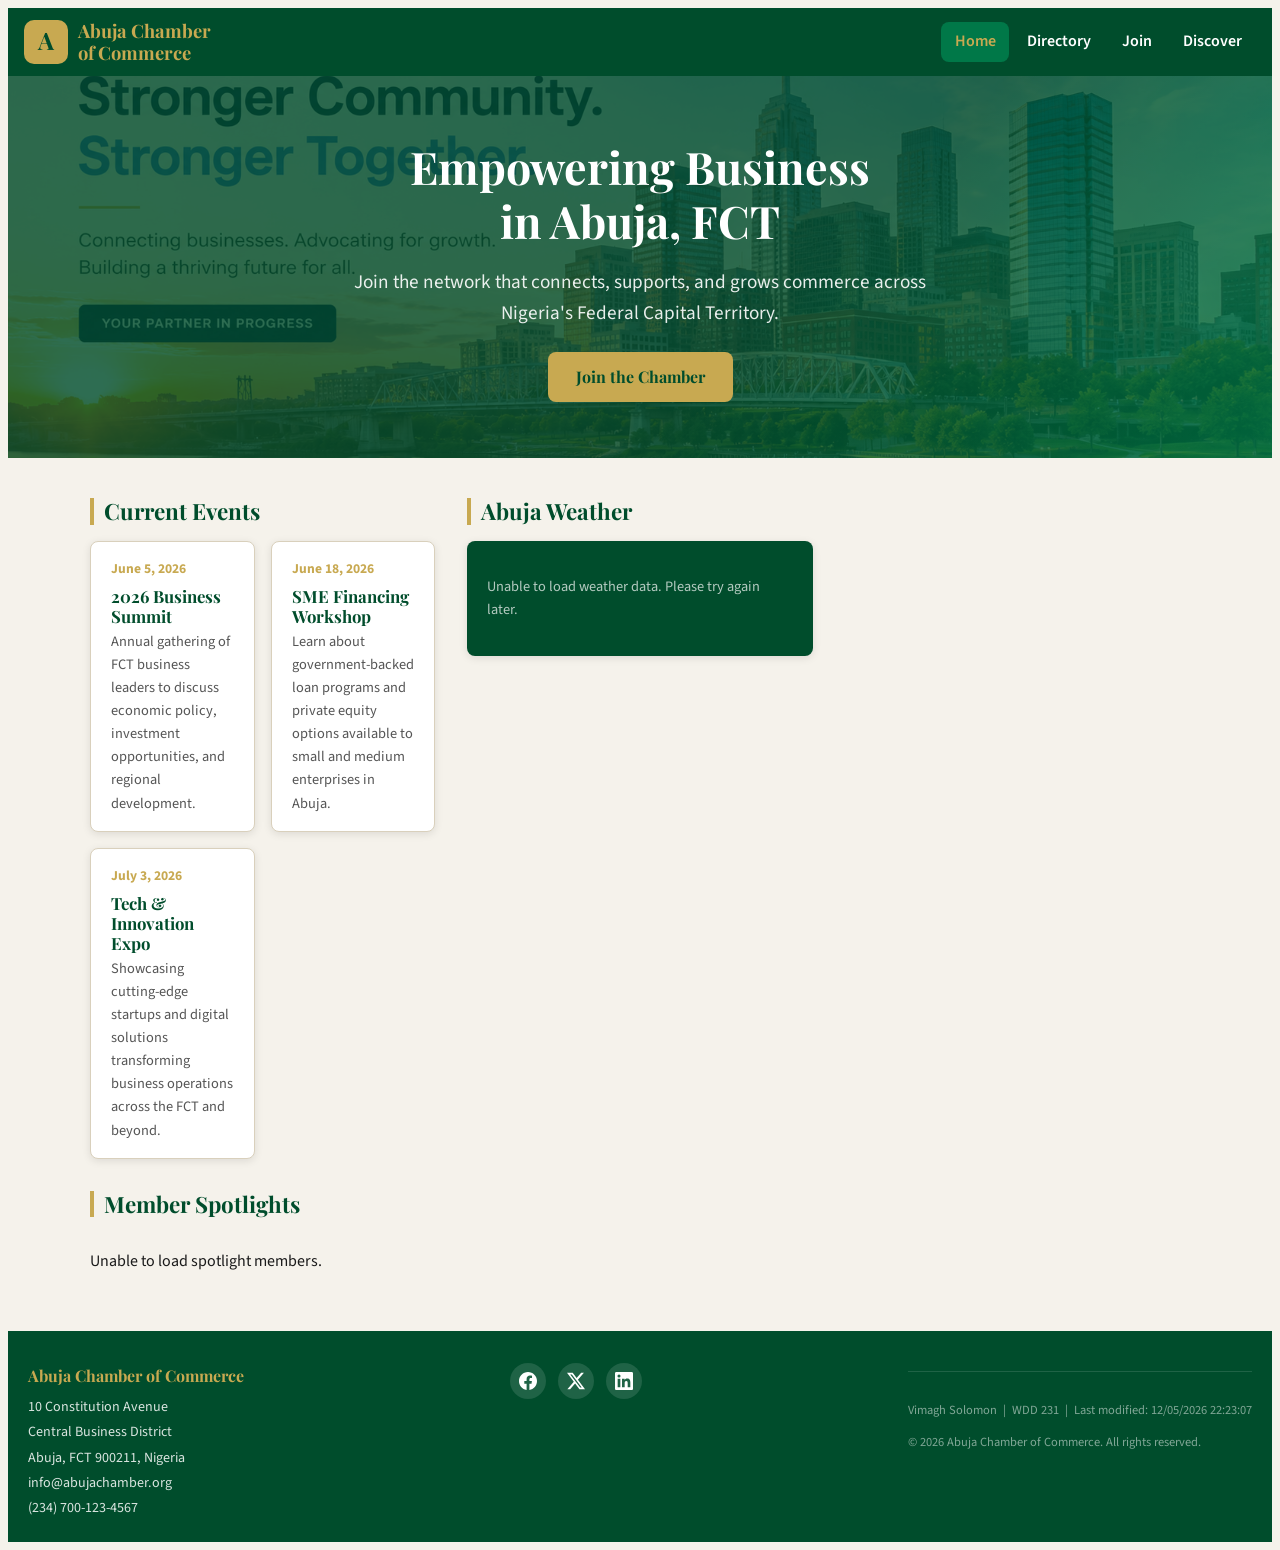
==== chamber/index.html @ 87895aec "week3 i" ====
<!DOCTYPE html>
<html lang="en">
<head>
  <meta charset="UTF-8" />
  <meta name="viewport" content="width=device-width, initial-scale=1.0" />
  <title>Abuja Chamber of Commerce</title>
  <meta name="description"
        content="The Abuja Chamber of Commerce connects businesses, fosters economic growth, and champions commerce across the Federal Capital Territory of Nigeria." />
  <meta name="author" content="Vimagh Solomon" />

  <!-- Open Graph / Facebook -->
  <meta property="og:type"        content="website" />
  <meta property="og:title"       content="Abuja Chamber of Commerce" />
  <meta property="og:description" content="Connecting businesses and fostering economic growth across Abuja, FCT, Nigeria." />
  <meta property="og:image"       content="images/og-chamber.jpg" />
  <meta property="og:url"         content="https://vimaghsolomon.github.io/wdd231/chamber/index.html" />

  <!-- Favicon -->
  <link rel="icon" href="favicon.svg" type="image/svg+xml" />

  <!-- Google Fonts -->
  <link rel="preconnect" href="https://fonts.googleapis.com" />
  <link rel="preconnect" href="https://fonts.gstatic.com" crossorigin />
  <link href="https://fonts.googleapis.com/css2?family=Playfair+Display:wght@700&family=Source+Sans+3:wght@400;600;700&display=swap" rel="stylesheet" />

  <!-- CSS: normalize → small → larger -->
  <link rel="stylesheet" href="styles/normalize.css" />
  <link rel="stylesheet" href="styles/small.css" />
  <link rel="stylesheet" href="styles/larger.css" />

  <!-- JS -->
  <script src="scripts/chamber.js" defer></script>
</head>
<body>

  <!-- ===== HEADER ===== -->
  <header>
    <div class="header-inner">

      <!-- Brand -->
      <div class="brand">
        <svg class="site-logo" viewBox="0 0 44 44" xmlns="http://www.w3.org/2000/svg"
             role="img" aria-label="Abuja Chamber of Commerce logo">
          <rect width="44" height="44" rx="10" fill="#c8a951"/>
          <text x="50%" y="54%" dominant-baseline="middle" text-anchor="middle"
                fill="#004d2c" font-family="Playfair Display, Georgia, serif"
                font-size="24" font-weight="700">A</text>
        </svg>
        <span class="site-name">Abuja Chamber<br>of Commerce</span>
      </div>

      <!-- Hamburger (mobile) -->
      <button id="menu-btn" class="hamburger"
              aria-label="Toggle navigation" aria-expanded="false"
              aria-controls="main-nav">
        <span></span><span></span><span></span>
      </button>

      <!-- Navigation -->
      <nav id="main-nav" aria-label="Main navigation">
        <ul>
          <li><a href="index.html" class="active" aria-current="page">Home</a></li>
          <li><a href="directory.html">Directory</a></li>
          <li><a href="join.html">Join</a></li>
          <li><a href="discover.html">Discover</a></li>
        </ul>
      </nav>

    </div>
  </header>

  <!-- ===== HERO ===== -->
  <section class="hero" aria-label="Welcome banner">
    <div class="hero-content">
      <h1>Empowering Business<br>in Abuja, FCT</h1>
      <p>Join the network that connects, supports, and grows commerce across Nigeria's Federal Capital Territory.</p>
      <!-- Call to Action -->
      <!-- Note: join.html is a future page -->
      <a href="join.html" class="btn-cta">Join the Chamber</a>
    </div>
  </section>

  <!-- ===== MAIN ===== -->
  <main>

    <!-- Current Events -->
    <section class="events-section" aria-labelledby="events-heading">
      <h2 class="section-title" id="events-heading">Current Events</h2>

      <div class="events-grid">
        <article class="event-card">
          <div class="event-date">June 5, 2026</div>
          <h3>2026 Business Summit</h3>
          <p>Annual gathering of FCT business leaders to discuss economic policy, investment opportunities, and regional development.</p>
        </article>

        <article class="event-card">
          <div class="event-date">June 18, 2026</div>
          <h3>SME Financing Workshop</h3>
          <p>Learn about government-backed loan programs and private equity options available to small and medium enterprises in Abuja.</p>
        </article>

        <article class="event-card">
          <div class="event-date">July 3, 2026</div>
          <h3>Tech & Innovation Expo</h3>
          <p>Showcasing cutting-edge startups and digital solutions transforming business operations across the FCT and beyond.</p>
        </article>
      </div>
    </section>

    <!-- Weather -->
    <section class="weather-section" aria-labelledby="weather-heading">
      <h2 class="section-title" id="weather-heading">Abuja Weather</h2>
      <!-- Populated by home.js -->
      <div id="weather-widget">
        <p style="color:rgba(255,255,255,0.7);">Loading weather data…</p>
      </div>
    </section>

    <!-- Member Spotlights -->
    <section class="spotlights-section" aria-labelledby="spotlights-heading">
      <h2 class="section-title" id="spotlights-heading">Member Spotlights</h2>
      <!-- Populated by home.js via members.json (gold & silver members, randomly selected) -->
      <div id="spotlight-container" aria-live="polite" aria-label="Featured chamber members">
        <p>Loading member spotlights…</p>
      </div>
    </section>

  </main>

  <!-- ===== FOOTER ===== -->
  <footer>
    <div class="footer-inner">

      <!-- Contact -->
      <div class="footer-contact">
        <strong>Abuja Chamber of Commerce</strong>
        <p>
          10 Constitution Avenue<br>
          Central Business District<br>
          Abuja, FCT 900211, Nigeria<br>
          info@abujachamber.org<br>
          (234) 700-123-4567
        </p>
      </div>

      <!-- Social -->
      <div>
        <div class="footer-social" aria-label="Social media links">
          <a href="https://facebook.com" target="_blank" rel="noopener noreferrer" aria-label="Facebook">
            <svg viewBox="0 0 24 24" xmlns="http://www.w3.org/2000/svg" aria-hidden="true">
              <path d="M24 12.073C24 5.405 18.627 0 12 0S0 5.405 0 12.073C0 18.1 4.388 23.094 10.125 24v-8.437H7.078v-3.49h3.047V9.41c0-3.025 1.791-4.697 4.533-4.697 1.312 0 2.686.236 2.686.236v2.97h-1.513c-1.491 0-1.956.93-1.956 1.886v2.267h3.328l-.532 3.49h-2.796V24C19.612 23.094 24 18.1 24 12.073z"/>
            </svg>
          </a>
          <a href="https://twitter.com" target="_blank" rel="noopener noreferrer" aria-label="X / Twitter">
            <svg viewBox="0 0 24 24" xmlns="http://www.w3.org/2000/svg" aria-hidden="true">
              <path d="M18.901 1.153h3.68l-8.04 9.19L24 22.846h-7.406l-5.8-7.584-6.638 7.584H.474l8.6-9.83L0 1.154h7.594l5.243 6.932ZM17.61 20.644h2.039L6.486 3.24H4.298Z"/>
            </svg>
          </a>
          <a href="https://linkedin.com" target="_blank" rel="noopener noreferrer" aria-label="LinkedIn">
            <svg viewBox="0 0 24 24" xmlns="http://www.w3.org/2000/svg" aria-hidden="true">
              <path d="M20.447 20.452h-3.554v-5.569c0-1.328-.027-3.037-1.852-3.037-1.853 0-2.136 1.445-2.136 2.939v5.667H9.351V9h3.414v1.561h.046c.477-.9 1.637-1.85 3.37-1.85 3.601 0 4.267 2.37 4.267 5.455v6.286zM5.337 7.433a2.062 2.062 0 0 1-2.063-2.065 2.064 2.064 0 1 1 2.063 2.065zm1.782 13.019H3.555V9h3.564v11.452zM22.225 0H1.771C.792 0 0 .774 0 1.729v20.542C0 23.227.792 24 1.771 24h20.451C23.2 24 24 23.227 24 22.271V1.729C24 .774 23.2 0 22.222 0h.003z"/>
            </svg>
          </a>
        </div>
      </div>

      <!-- Dev info -->
      <div class="footer-meta">
        <p>Vimagh Solomon &nbsp;|&nbsp; WDD 231 &nbsp;|&nbsp; Last modified: <span id="last-modified"></span></p>
        <p>&copy; <span id="copyright-year"></span> Abuja Chamber of Commerce. All rights reserved.</p>
      </div>

    </div>
  </footer>

</body>
</html>
---- chamber/styles/small.css ----
/* =====================================================
   Abuja Chamber of Commerce — small.css (mobile first)
   Author: Vimagh Solomon
   ===================================================== */

/* ---------- CSS Custom Properties ---------- */
:root {
  --clr-primary:    #004d2c;   /* deep green */
  --clr-secondary:  #c8a951;   /* gold */
  --clr-accent:     #007848;   /* mid green */
  --clr-bg:         #f5f2eb;   /* warm off-white */
  --clr-surface:    #ffffff;
  --clr-text:       #1a1a1a;
  --clr-text-light: #555555;
  --clr-border:     #d9d0bc;

  --ff-heading: 'Playfair Display', Georgia, serif;
  --ff-body:    'Source Sans 3', 'Segoe UI', sans-serif;

  --radius: 8px;
  --shadow: 0 2px 8px rgba(0,0,0,0.10);
  --transition: 0.25s ease;
}

/* ---------- Base ---------- */
body {
  font-family: var(--ff-body);
  font-size: 1rem;
  color: var(--clr-text);
  background-color: var(--clr-bg);
  line-height: 1.6;
}

img { max-width: 100%; display: block; }

a {
  color: var(--clr-accent);
  text-decoration: underline;
}
a:hover { color: var(--clr-primary); }

h1, h2, h3 {
  font-family: var(--ff-heading);
  color: var(--clr-primary);
  line-height: 1.2;
  margin-top: 0;
}

/* ---------- Header ---------- */
header {
  background-color: var(--clr-primary);
  color: #fff;
  padding: 0.75rem 1rem;
}

.header-inner {
  display: flex;
  align-items: center;
  gap: 0.75rem;
  flex-wrap: wrap;
}

.brand {
  display: flex;
  align-items: center;
  gap: 0.6rem;
  flex: 1;
}

.site-logo {
  width: 44px;
  height: 44px;
  flex-shrink: 0;
}

.site-name {
  font-family: var(--ff-heading);
  font-size: 1rem;
  font-weight: 700;
  color: var(--clr-secondary);
  line-height: 1.2;
}

/* ---------- Hamburger ---------- */
.hamburger {
  background: none;
  border: 2px solid var(--clr-secondary);
  border-radius: var(--radius);
  cursor: pointer;
  padding: 6px 10px;
  display: flex;
  flex-direction: column;
  gap: 5px;
  margin-left: auto;
}

.hamburger span {
  display: block;
  width: 22px;
  height: 2px;
  background: var(--clr-secondary);
  transition: var(--transition);
}

/* ---------- Navigation ---------- */
#main-nav {
  display: none;
  width: 100%;
}

#main-nav.open { display: block; }

#main-nav ul {
  list-style: none;
  margin: 0.5rem 0 0;
  padding: 0;
  display: flex;
  flex-direction: column;
}

#main-nav a {
  display: block;
  padding: 0.65rem 1rem;
  color: #fff;
  text-decoration: none;
  font-weight: 600;
  border-top: 1px solid rgba(255,255,255,0.1);
  transition: background var(--transition);
}

#main-nav a:hover,
#main-nav a.active {
  background-color: var(--clr-accent);
  color: var(--clr-secondary);
}

/* ---------- Hero ---------- */
.hero {
  position: relative;
  background: linear-gradient(135deg, var(--clr-primary) 60%, var(--clr-accent));
  color: #fff;
  padding: 3rem 1.25rem 2.5rem;
  text-align: center;
  overflow: hidden;
}

.hero::before {
  content: '';
  position: absolute;
  inset: 0;
  background: url('../images/hero-abuja.png') center/cover no-repeat;
  opacity: 0.18;
}

.hero-content { position: relative; z-index: 1; }

.hero h1 {
  color: #fff;
  font-size: 2rem;
  margin-bottom: 0.75rem;
}

.hero p {
  font-size: 1.1rem;
  margin-bottom: 1.5rem;
  color: rgba(255,255,255,0.9);
}

.btn-cta {
  display: inline-block;
  background-color: var(--clr-secondary);
  color: var(--clr-primary);
  font-family: var(--ff-heading);
  font-weight: 700;
  font-size: 1rem;
  padding: 0.75rem 1.75rem;
  border-radius: var(--radius);
  text-decoration: none;
  transition: background var(--transition), transform var(--transition);
}

.btn-cta:hover {
  background-color: #e0ba5a;
  transform: translateY(-2px);
  color: var(--clr-primary);
}

/* ---------- Main Layout (mobile: single column) ---------- */
main {
  padding: 1.25rem;
  display: flex;
  flex-direction: column;
  gap: 2rem;
}

/* ---------- Section Headings ---------- */
.section-title {
  font-size: 1.4rem;
  border-left: 4px solid var(--clr-secondary);
  padding-left: 0.6rem;
  margin-bottom: 1rem;
}

/* ---------- Events Section ---------- */
.events-section { }

.event-card {
  background: var(--clr-surface);
  border: 1px solid var(--clr-border);
  border-radius: var(--radius);
  padding: 1rem 1.25rem;
  margin-bottom: 1rem;
  box-shadow: var(--shadow);
}

.event-card h3 { font-size: 1.05rem; margin-bottom: 0.25rem; }
.event-card .event-date {
  font-size: 0.85rem;
  color: var(--clr-secondary);
  font-weight: 700;
  margin-bottom: 0.4rem;
}
.event-card p { font-size: 0.9rem; color: var(--clr-text-light); margin: 0; }

/* ---------- Weather Section ---------- */
.weather-section { }

#weather-widget {
  background: var(--clr-primary);
  color: #fff;
  border-radius: var(--radius);
  padding: 1.25rem;
  box-shadow: var(--shadow);
}

.weather-current {
  display: flex;
  align-items: center;
  gap: 1rem;
  margin-bottom: 1rem;
}

.weather-temp {
  font-size: 2.5rem;
  font-family: var(--ff-heading);
  font-weight: 700;
  color: var(--clr-secondary);
  line-height: 1;
}

.weather-desc {
  font-size: 1rem;
  text-transform: capitalize;
  color: rgba(255,255,255,0.85);
}

.weather-location {
  font-size: 0.8rem;
  color: rgba(255,255,255,0.6);
  margin-top: 0.2rem;
}

.forecast-title {
  font-size: 0.85rem;
  font-weight: 700;
  text-transform: uppercase;
  letter-spacing: 0.06em;
  color: var(--clr-secondary);
  margin-bottom: 0.5rem;
}

.forecast-grid {
  display: grid;
  grid-template-columns: repeat(3, 1fr);
  gap: 0.5rem;
}

.forecast-day {
  background: rgba(255,255,255,0.1);
  border-radius: var(--radius);
  padding: 0.5rem 0.4rem;
  text-align: center;
  font-size: 0.85rem;
}

.forecast-day .day-label {
  font-weight: 700;
  color: var(--clr-secondary);
  font-size: 0.75rem;
  margin-bottom: 0.2rem;
}

.forecast-day .day-temp { font-size: 1rem; font-weight: 700; }
.forecast-day .day-desc { font-size: 0.7rem; color: rgba(255,255,255,0.7); text-transform: capitalize; }

#weather-widget .error {
  color: rgba(255,255,255,0.7);
  font-size: 0.9rem;
}

/* ---------- Spotlights Section ---------- */
.spotlights-section { }

#spotlight-container {
  display: flex;
  flex-direction: column;
  gap: 1rem;
}

.spotlight-card {
  background: var(--clr-surface);
  border: 1px solid var(--clr-border);
  border-radius: var(--radius);
  padding: 1.25rem;
  box-shadow: var(--shadow);
  display: flex;
  flex-direction: column;
  align-items: center;
  text-align: center;
  gap: 0.75rem;
}

.spotlight-card img {
  width: 80px;
  height: 80px;
  object-fit: contain;
  border-radius: var(--radius);
  background: var(--clr-bg);
  padding: 0.5rem;
}

.spotlight-card h3 { font-size: 1rem; margin: 0; }
.spotlight-card p  { font-size: 0.85rem; color: var(--clr-text-light); margin: 0; }

.spotlight-card a {
  font-size: 0.85rem;
  font-weight: 600;
  word-break: break-all;
}

.badge {
  display: inline-block;
  font-size: 0.7rem;
  font-weight: 700;
  text-transform: uppercase;
  letter-spacing: 0.05em;
  padding: 0.2rem 0.55rem;
  border-radius: 999px;
}

.badge-gold   { background: var(--clr-secondary); color: var(--clr-primary); }
.badge-silver { background: #aaa; color: #fff; }

/* ---------- Footer ---------- */
footer {
  background-color: var(--clr-primary);
  color: rgba(255,255,255,0.85);
  padding: 2rem 1.25rem 1.25rem;
  font-size: 0.88rem;
}

.footer-inner {
  display: flex;
  flex-direction: column;
  gap: 1.25rem;
}

.footer-contact strong {
  display: block;
  color: var(--clr-secondary);
  font-family: var(--ff-heading);
  font-size: 1rem;
  margin-bottom: 0.4rem;
}

.footer-contact p { margin: 0; line-height: 1.8; }

.footer-social {
  display: flex;
  gap: 0.75rem;
}

.footer-social a {
  display: flex;
  align-items: center;
  justify-content: center;
  width: 36px;
  height: 36px;
  border-radius: 50%;
  background: rgba(255,255,255,0.12);
  transition: background var(--transition);
}

.footer-social a:hover { background: var(--clr-secondary); }

.footer-social svg {
  width: 18px;
  height: 18px;
  fill: #fff;
}

.footer-meta {
  font-size: 0.78rem;
  color: rgba(255,255,255,0.5);
  border-top: 1px solid rgba(255,255,255,0.12);
  padding-top: 1rem;
  margin-top: 0.5rem;
}
---- chamber/styles/larger.css ----
/* =====================================================
   Abuja Chamber of Commerce — larger.css (≥ 640px+)
   Author: Vimagh Solomon
   ===================================================== */

/* ---------- 640px: Show full nav, hide hamburger ---------- */
@media (min-width: 640px) {

  .hamburger { display: none; }

  #main-nav {
    display: block !important;
    width: auto;
    margin-left: auto;
  }

  #main-nav ul {
    flex-direction: row;
    margin: 0;
    gap: 0.25rem;
  }

  #main-nav a {
    border-top: none;
    border-radius: var(--radius);
    padding: 0.45rem 0.85rem;
  }

  .header-inner { flex-wrap: nowrap; }

  /* Hero */
  .hero { padding: 4rem 2rem 3.5rem; }
  .hero h1 { font-size: 2.8rem; }
  .hero p  { font-size: 1.2rem; max-width: 580px; margin-inline: auto; }
}

/* ---------- 768px: Two-column main grid ---------- */
@media (min-width: 768px) {

  main {
    max-width: 1100px;
    margin-inline: auto;
    padding: 2rem 1.5rem;

    /* Two-column grid for main content */
    display: grid;
    grid-template-columns: 1fr 1fr;
    grid-template-rows: auto;
    gap: 2rem;
  }

  /* Spotlights span full width */
  .spotlights-section {
    grid-column: 1 / -1;
  }

  /* Spotlights cards: row of 2-3 */
  #spotlight-container {
    flex-direction: row;
    flex-wrap: wrap;
  }

  .spotlight-card {
    flex: 1 1 260px;
    max-width: 340px;
  }

  /* Events cards side by side */
  .events-grid {
    display: grid;
    grid-template-columns: 1fr 1fr;
    gap: 1rem;
  }

  .event-card { margin-bottom: 0; }
}

/* ---------- 1024px: Three-column layout ---------- */
@media (min-width: 1024px) {

  main {
    grid-template-columns: 1fr 1fr 1fr;
    padding: 2.5rem 2rem;
  }

  .events-section  { grid-column: 1 / 2; }
  .weather-section { grid-column: 2 / 3; }
  .spotlights-section {
    grid-column: 1 / -1;
  }

  /* Three spotlight cards */
  .spotlight-card { flex: 1 1 220px; }

  .site-name { font-size: 1.15rem; }

  .footer-inner {
    flex-direction: row;
    justify-content: space-between;
    align-items: flex-start;
    flex-wrap: wrap;
  }
}
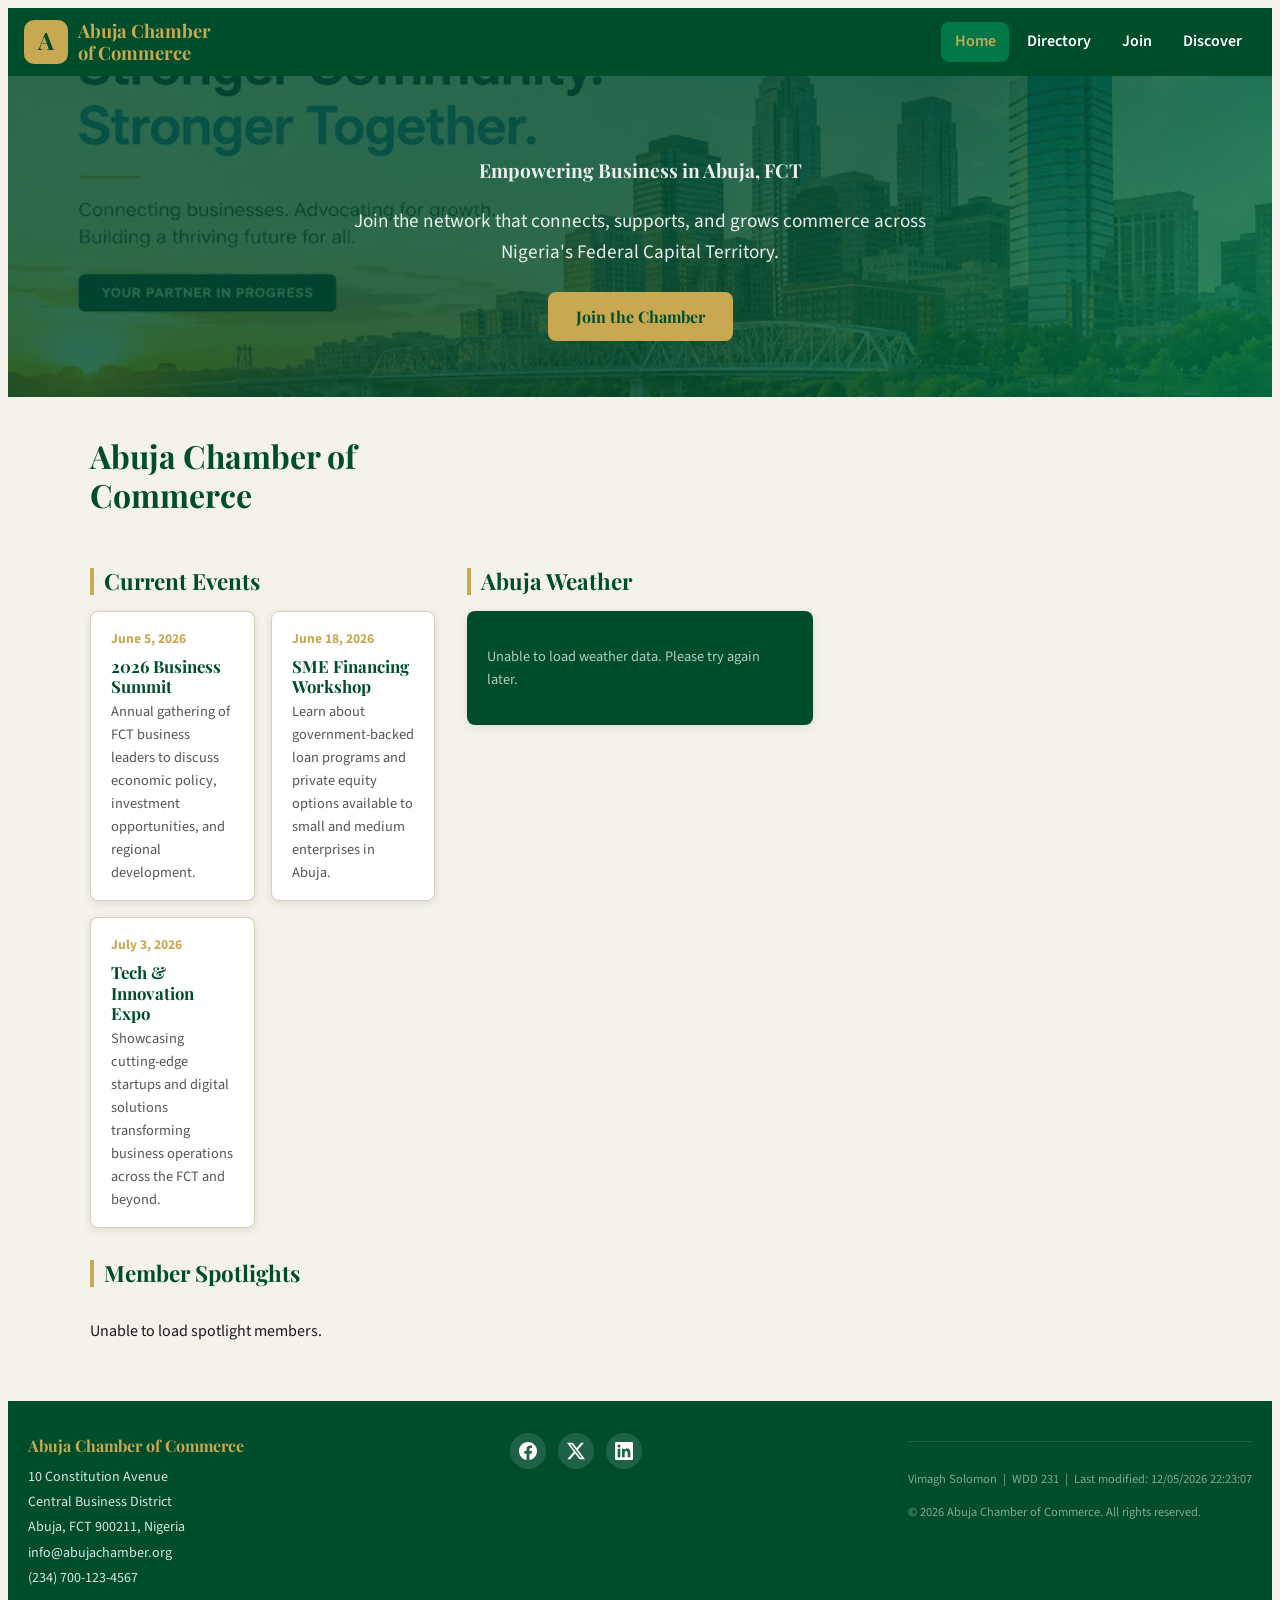
==== commit 7d3d98c0: "week3 iii" ====
--- a/chamber/index.html
+++ b/chamber/index.html
@@ -12,7 +12,7 @@
   <meta property="og:type"        content="website" />
   <meta property="og:title"       content="Abuja Chamber of Commerce" />
   <meta property="og:description" content="Connecting businesses and fostering economic growth across Abuja, FCT, Nigeria." />
-  <meta property="og:image"       content="images/og-chamber.jpg" />
+  <meta property="og:image"       content="https://vimaghsolomon.github.io/wdd231/chamber/images/profile.jpg" />
   <meta property="og:url"         content="https://vimaghsolomon.github.io/wdd231/chamber/index.html" />
 
   <!-- Favicon -->
@@ -72,7 +72,7 @@
   <!-- ===== HERO ===== -->
   <section class="hero" aria-label="Welcome banner">
     <div class="hero-content">
-      <h1>Empowering Business<br>in Abuja, FCT</h1>
+      <p class="hero-tagline">Empowering Business in Abuja, FCT</p>
       <p>Join the network that connects, supports, and grows commerce across Nigeria's Federal Capital Territory.</p>
       <!-- Call to Action -->
       <!-- Note: join.html is a future page -->
@@ -82,6 +82,7 @@
 
   <!-- ===== MAIN ===== -->
   <main>
+    <h1>Abuja Chamber of Commerce</h1>
 
     <!-- Current Events -->
     <section class="events-section" aria-labelledby="events-heading">
@@ -113,7 +114,7 @@
       <h2 class="section-title" id="weather-heading">Abuja Weather</h2>
       <!-- Populated by home.js -->
       <div id="weather-widget">
-        <p style="color:rgba(255,255,255,0.7);">Loading weather data…</p>
+        <p class="weather-loading">Loading weather data…</p>
       </div>
     </section>
 
@@ -121,7 +122,7 @@
     <section class="spotlights-section" aria-labelledby="spotlights-heading">
       <h2 class="section-title" id="spotlights-heading">Member Spotlights</h2>
       <!-- Populated by home.js via members.json (gold & silver members, randomly selected) -->
-      <div id="spotlight-container" aria-live="polite" aria-label="Featured chamber members">
+      <div id="spotlight-container" role="region" aria-live="polite" aria-label="Featured chamber members">
         <p>Loading member spotlights…</p>
       </div>
     </section>
@@ -146,7 +147,7 @@
 
       <!-- Social -->
       <div>
-        <div class="footer-social" aria-label="Social media links">
+        <div class="footer-social" role="navigation" aria-label="Social media links">
           <a href="https://facebook.com" target="_blank" rel="noopener noreferrer" aria-label="Facebook">
             <svg viewBox="0 0 24 24" xmlns="http://www.w3.org/2000/svg" aria-hidden="true">
               <path d="M24 12.073C24 5.405 18.627 0 12 0S0 5.405 0 12.073C0 18.1 4.388 23.094 10.125 24v-8.437H7.078v-3.49h3.047V9.41c0-3.025 1.791-4.697 4.533-4.697 1.312 0 2.686.236 2.686.236v2.97h-1.513c-1.491 0-1.956.93-1.956 1.886v2.267h3.328l-.532 3.49h-2.796V24C19.612 23.094 24 18.1 24 12.073z"/>
--- a/chamber/styles/small.css
+++ b/chamber/styles/small.css
@@ -148,7 +148,7 @@
   content: '';
   position: absolute;
   inset: 0;
-  background: url('../images/hero-abuja.png') center/cover no-repeat;
+  background: url('../images/hero-abuja.webp') center/cover no-repeat;
   opacity: 0.18;
 }
 
@@ -164,6 +164,15 @@
   font-size: 1.1rem;
   margin-bottom: 1.5rem;
   color: rgba(255,255,255,0.9);
+}
+
+.hero-tagline {
+  font-family: var(--ff-heading);
+  font-size: 2rem;
+  font-weight: 700;
+  color: #fff;
+  margin-bottom: 0.75rem;
+  line-height: 1.2;
 }
 
 .btn-cta {
@@ -296,6 +305,10 @@
 #weather-widget .error {
   color: rgba(255,255,255,0.7);
   font-size: 0.9rem;
+}
+
+.weather-loading {
+  color: rgba(255, 255, 255, 0.7);
 }
 
 /* ---------- Spotlights Section ---------- */
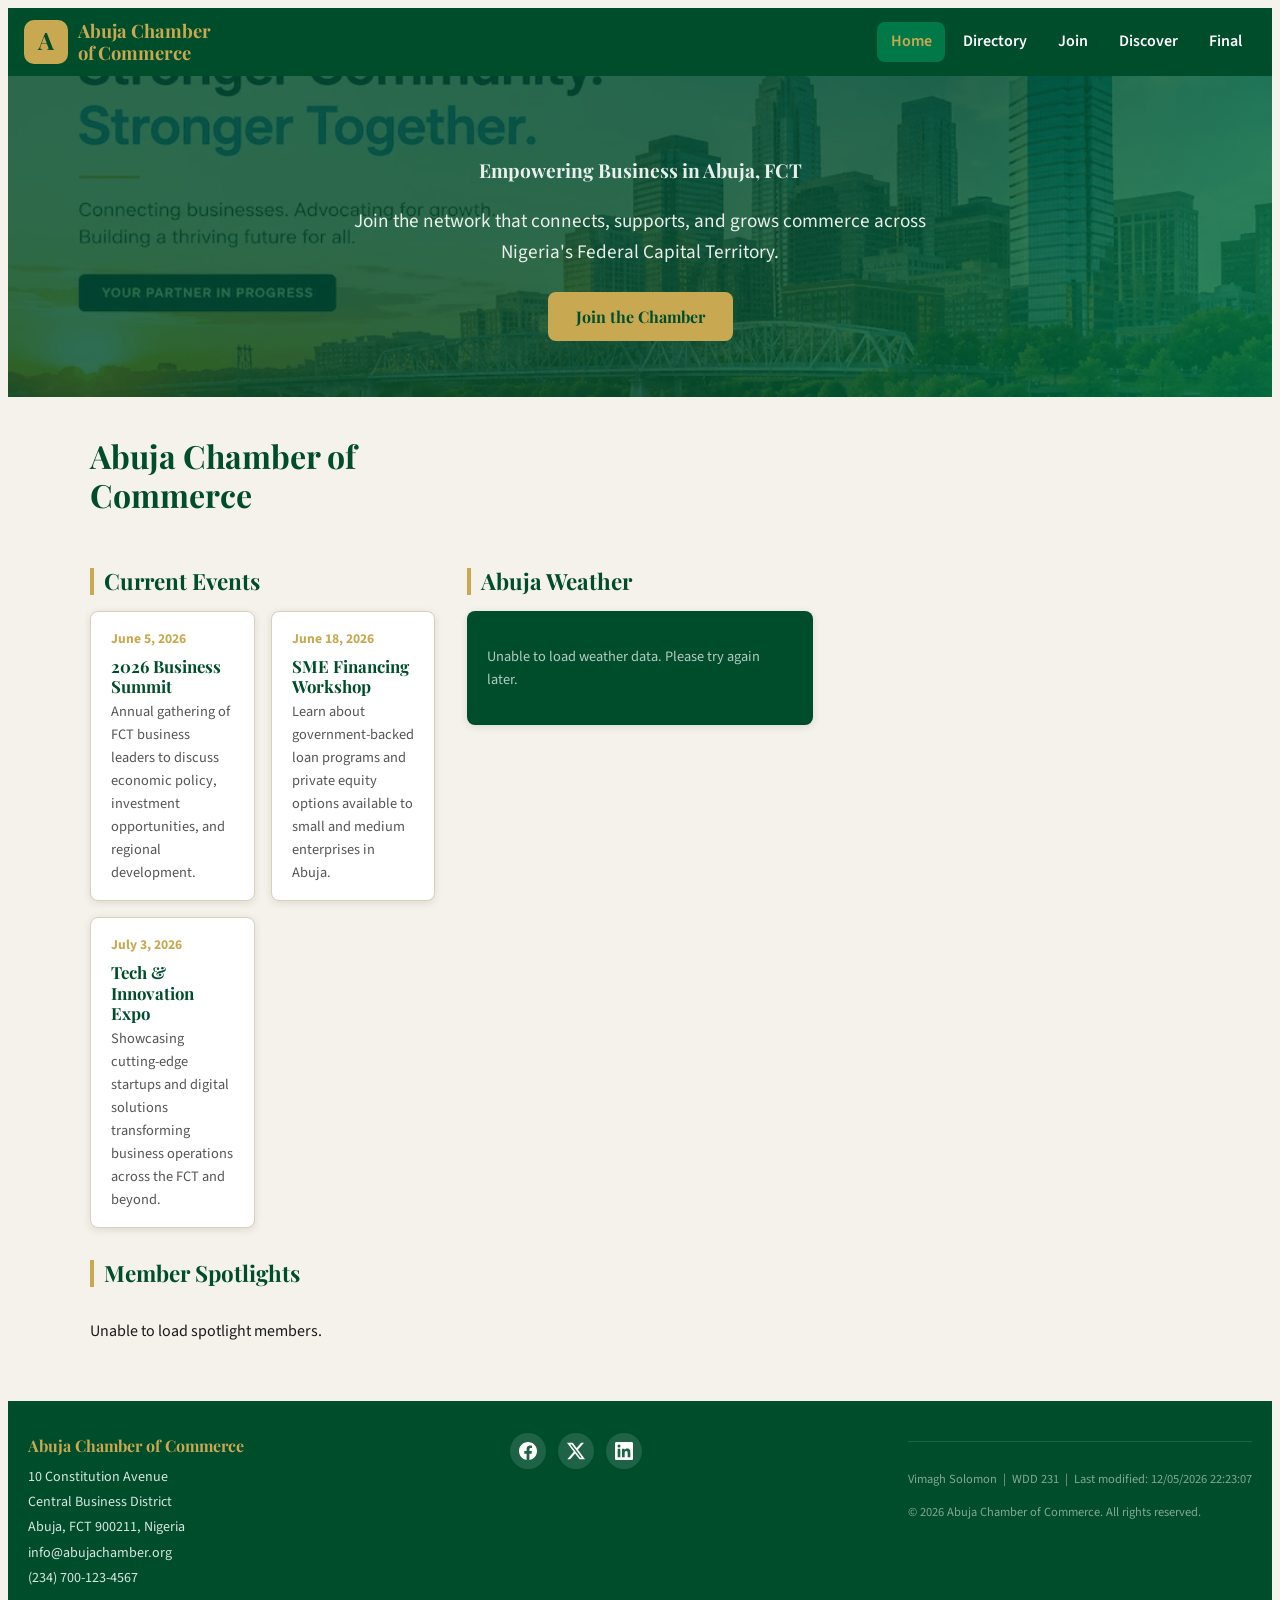
==== commit 265f4b28: "site plan" ====
--- a/chamber/index.html
+++ b/chamber/index.html
@@ -63,6 +63,7 @@
           <li><a href="directory.html">Directory</a></li>
           <li><a href="join.html">Join</a></li>
           <li><a href="discover.html">Discover</a></li>
+          <li><a href="final.html">Final</a></li>
         </ul>
       </nav>
 
--- a/chamber/styles/small.css
+++ b/chamber/styles/small.css
@@ -418,4 +418,324 @@
   border-top: 1px solid rgba(255,255,255,0.12);
   padding-top: 1rem;
   margin-top: 0.5rem;
+}
+
+/* =====================================================
+   JOIN PAGE — mobile base styles
+   ===================================================== */
+
+/* ---------- Join Page Layout ---------- */
+.join-main {
+  padding: 1.5rem 1.25rem;
+}
+
+.join-main > h1 {
+  font-size: 1.8rem;
+  margin-bottom: 0.5rem;
+}
+
+.join-intro {
+  color: var(--clr-text-light);
+  margin-bottom: 1.75rem;
+}
+
+/* Mobile: form on top, cards stacked below */
+.join-layout {
+  display: flex;
+  flex-direction: column;
+  gap: 2.5rem;
+}
+
+/* ---------- Application Form ---------- */
+#join-form {
+  display: flex;
+  flex-direction: column;
+  gap: 1.1rem;
+}
+
+#join-form label {
+  display: flex;
+  flex-direction: column;
+  gap: 0.3rem;
+  font-weight: 600;
+  font-size: 0.95rem;
+  color: var(--clr-text);
+}
+
+#join-form input[type="text"],
+#join-form input[type="email"],
+#join-form input[type="tel"],
+#join-form select,
+#join-form textarea {
+  font-family: var(--ff-body);
+  font-size: 1rem;
+  padding: 0.6rem 0.8rem;
+  border: 1px solid var(--clr-border);
+  border-radius: var(--radius);
+  background: var(--clr-surface);
+  color: var(--clr-text);
+  width: 100%;
+  transition: border-color var(--transition), box-shadow var(--transition);
+}
+
+#join-form input:focus,
+#join-form select:focus,
+#join-form textarea:focus {
+  outline: none;
+  border-color: var(--clr-accent);
+  box-shadow: 0 0 0 3px rgba(0, 120, 72, 0.15);
+}
+
+#join-form input:invalid:not(:placeholder-shown) {
+  border-color: #c0392b;
+}
+
+.required {
+  color: #c0392b;
+  margin-left: 2px;
+}
+
+.field-hint {
+  font-size: 0.78rem;
+  font-weight: 400;
+  color: var(--clr-text-light);
+}
+
+.btn-submit {
+  background-color: var(--clr-primary);
+  color: #fff;
+  font-family: var(--ff-heading);
+  font-size: 1rem;
+  font-weight: 700;
+  padding: 0.8rem 2rem;
+  border: none;
+  border-radius: var(--radius);
+  cursor: pointer;
+  transition: background var(--transition), transform var(--transition);
+  align-self: flex-start;
+  margin-top: 0.5rem;
+}
+
+.btn-submit:hover {
+  background-color: var(--clr-accent);
+  transform: translateY(-2px);
+}
+
+/* ---------- Membership Level Cards ---------- */
+.membership-cards {
+  display: flex;
+  flex-direction: column;
+  gap: 1rem;
+}
+
+/* Entrance animation: slides up and fades in */
+@keyframes cardEntrance {
+  from {
+    opacity: 0;
+    transform: translateY(40px);
+  }
+  to {
+    opacity: 1;
+    transform: translateY(0);
+  }
+}
+
+.level-card {
+  background: var(--clr-surface);
+  border-radius: var(--radius);
+  padding: 1.25rem;
+  box-shadow: var(--shadow);
+  border-left: 5px solid transparent;
+  display: flex;
+  flex-direction: column;
+  gap: 0.4rem;
+  opacity: 0;
+  animation: cardEntrance 0.55s ease forwards;
+}
+
+.level-card:nth-child(1) { animation-delay: 0.1s; }
+.level-card:nth-child(2) { animation-delay: 0.25s; }
+.level-card:nth-child(3) { animation-delay: 0.4s; }
+.level-card:nth-child(4) { animation-delay: 0.55s; }
+
+.level-np     { border-left-color: #2ecc71; }
+.level-bronze { border-left-color: #cd7f32; }
+.level-silver { border-left-color: #aaa; }
+.level-gold   { border-left-color: var(--clr-secondary); }
+
+.level-icon {
+  font-size: 1.8rem;
+  line-height: 1;
+}
+
+.level-card h3 {
+  font-size: 1.05rem;
+  margin: 0;
+  color: var(--clr-primary);
+}
+
+.level-fee {
+  font-weight: 700;
+  font-size: 0.95rem;
+  color: var(--clr-accent);
+  margin: 0;
+}
+
+.level-card > p {
+  font-size: 0.88rem;
+  color: var(--clr-text-light);
+  margin: 0;
+}
+
+.btn-modal-open {
+  margin-top: 0.5rem;
+  align-self: flex-start;
+  background: none;
+  border: 2px solid var(--clr-primary);
+  color: var(--clr-primary);
+  font-family: var(--ff-body);
+  font-weight: 700;
+  font-size: 0.85rem;
+  padding: 0.4rem 1rem;
+  border-radius: var(--radius);
+  cursor: pointer;
+  transition: background var(--transition), color var(--transition);
+}
+
+.btn-modal-open:hover {
+  background: var(--clr-primary);
+  color: #fff;
+}
+
+/* ---------- Modals ---------- */
+dialog {
+  border: none;
+  border-radius: var(--radius);
+  padding: 2rem;
+  max-width: 480px;
+  width: 90%;
+  box-shadow: 0 8px 32px rgba(0,0,0,0.2);
+  position: fixed;
+  top: 50%;
+  left: 50%;
+  transform: translate(-50%, -50%);
+}
+
+dialog::backdrop {
+  background: rgba(0, 0, 0, 0.5);
+}
+
+dialog h2 {
+  margin-top: 0;
+  font-size: 1.3rem;
+  color: var(--clr-primary);
+}
+
+dialog ul {
+  padding-left: 1.25rem;
+  margin: 0.75rem 0;
+}
+
+dialog ul li {
+  margin-bottom: 0.4rem;
+  font-size: 0.92rem;
+  color: var(--clr-text);
+}
+
+.modal-fee {
+  font-size: 0.95rem;
+  color: var(--clr-accent);
+  margin: 1rem 0;
+}
+
+.modal-close {
+  position: absolute;
+  top: 0.75rem;
+  right: 0.75rem;
+  background: none;
+  border: none;
+  font-size: 1.5rem;
+  cursor: pointer;
+  color: var(--clr-text-light);
+  line-height: 1;
+  padding: 0.2rem 0.5rem;
+  border-radius: var(--radius);
+  transition: background var(--transition);
+}
+
+.modal-close:hover { background: var(--clr-bg); }
+
+.modal-select {
+  display: inline-block;
+  margin-top: 0.5rem;
+  font-size: 0.9rem;
+  padding: 0.55rem 1.25rem;
+}
+
+/* ---------- Thank You Page ---------- */
+.thankyou-main {
+  padding: 2rem 1.25rem;
+  display: flex;
+  justify-content: center;
+}
+
+.thankyou-card {
+  background: var(--clr-surface);
+  border-radius: var(--radius);
+  box-shadow: var(--shadow);
+  padding: 2rem 1.75rem;
+  max-width: 600px;
+  width: 100%;
+  text-align: center;
+}
+
+.thankyou-icon {
+  font-size: 3rem;
+  margin-bottom: 0.5rem;
+}
+
+.thankyou-card h1 {
+  font-size: 1.8rem;
+  margin-bottom: 0.5rem;
+}
+
+.thankyou-intro {
+  color: var(--clr-text-light);
+  margin-bottom: 1.75rem;
+}
+
+.submission-summary {
+  text-align: left;
+  background: var(--clr-bg);
+  border-radius: var(--radius);
+  padding: 1.25rem;
+  margin-bottom: 1.75rem;
+}
+
+.submission-summary h2 {
+  font-size: 1.1rem;
+  margin-bottom: 1rem;
+  border-left: 4px solid var(--clr-secondary);
+  padding-left: 0.5rem;
+}
+
+#summary-list {
+  display: grid;
+  grid-template-columns: auto 1fr;
+  gap: 0.5rem 1rem;
+  margin: 0;
+}
+
+#summary-list dt {
+  font-weight: 700;
+  color: var(--clr-primary);
+  font-size: 0.88rem;
+  text-transform: uppercase;
+  letter-spacing: 0.04em;
+}
+
+#summary-list dd {
+  margin: 0;
+  color: var(--clr-text);
+  font-size: 0.95rem;
 }
--- a/chamber/styles/larger.css
+++ b/chamber/styles/larger.css
@@ -100,4 +100,42 @@
     align-items: flex-start;
     flex-wrap: wrap;
   }
+}
+
+/* =====================================================
+   JOIN PAGE — larger screen layout
+   ===================================================== */
+
+/* 900px+: form left, membership cards right */
+@media (min-width: 900px) {
+
+  .join-main {
+    max-width: 1100px;
+    margin-inline: auto;
+    padding: 2rem 1.5rem;
+  }
+
+  /* Override the index page grid for join-main */
+  .join-main.join-main {
+    display: block;
+  }
+
+  .join-layout {
+    display: flex;
+    flex-direction: row;
+    align-items: flex-start;
+    gap: 3rem;
+  }
+
+  .form-section {
+    flex: 2;
+    min-width: 0;
+  }
+
+  .membership-cards {
+    flex: 1;
+    min-width: 260px;
+    position: sticky;
+    top: 1.5rem;
+  }
 }
